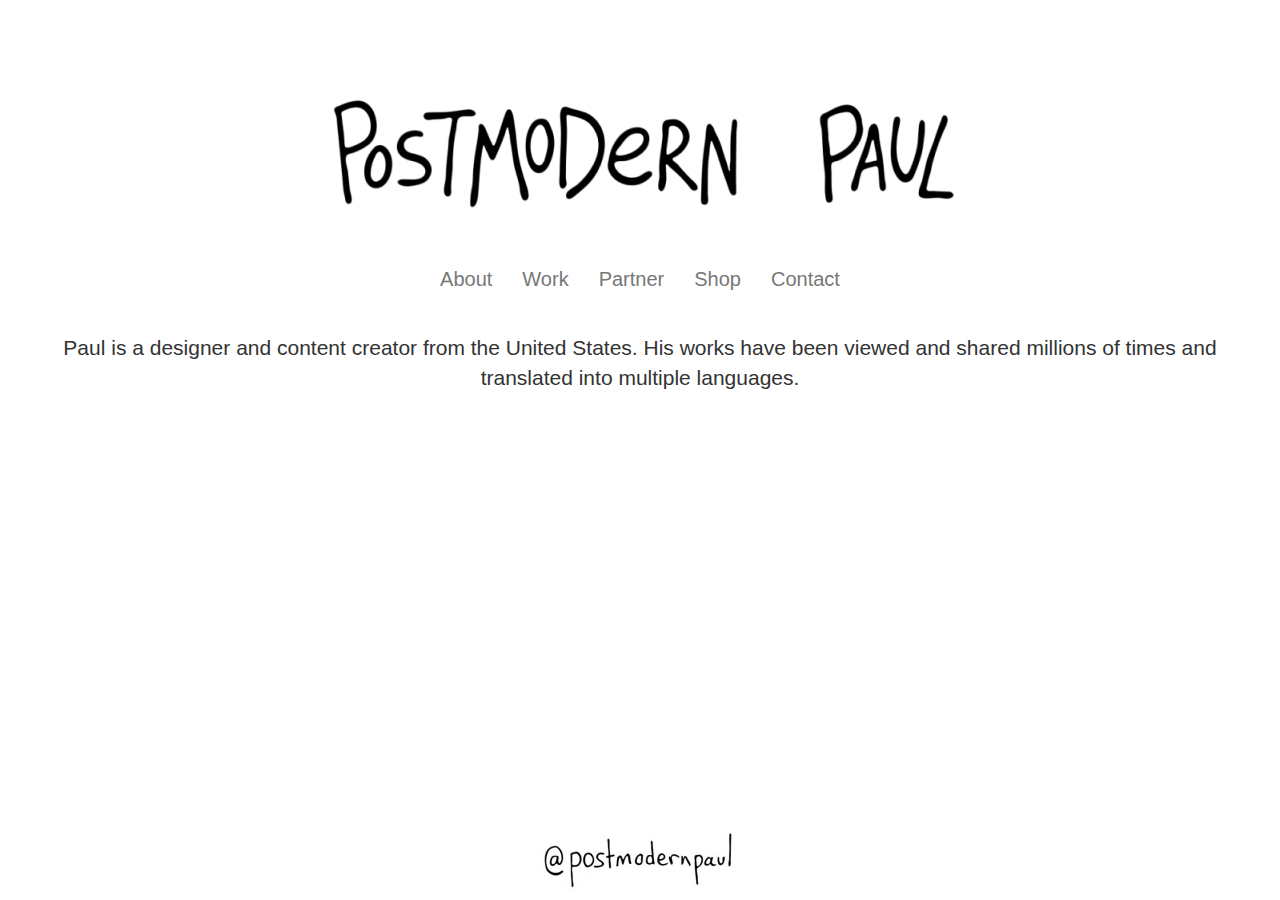
==== about.html @ 4d9a49be "Initialized git repository. Currently as far along as it can be until more information is given on f" ====
<!DOCTYPE html>
<html lang="en">
  <head>
    <title>About</title>
    <meta charset="utf-8">
    <meta name="viewport" content="width=device-width, initial-scale=1">
    <link rel="stylesheet" href="https://maxcdn.bootstrapcdn.com/bootstrap/3.3.7/css/bootstrap.min.css">
  <script src="https://ajax.googleapis.com/ajax/libs/jquery/3.3.1/jquery.min.js"></script>
  <script src="https://maxcdn.bootstrapcdn.com/bootstrap/3.3.7/js/bootstrap.min.js"></script>

  <link rel="stylesheet" href="custom.css">
  </head>

<body>
<div><a href="index.html"><img  id="head" src="images\logoresized.png" alt="logo"/></div></a>

  <nav class="navbar navbar-default">
    <div class="container-fluid">
      <div class="navbar-header">
      <!--<a class="navbar-brand navbar-center" href="#">PostmodernPaul</a>-->
        <button type="button" class="navbar-toggle" data-toggle="collapse" data-target=".navbar-collapse">
            <span class="icon-bar"></span>
            <span class="icon-bar"></span>
            <span class="icon-bar"></span>
        </button>
      </div>
      <div class="navbar-collapse collapse">
      <ul class="nav navbar-nav">
        <li><a href="about.html">About</a></li>
        <li><a href="#">Work</a></li>
        <li><a href="#">Partner</a></li>
        <li><a href="https://www.etsy.com/shop/PostmodernPaul?ref=l2-shopheader-name">Shop</a></li>
        <li><a href="#">Contact</a></li>
      </ul>
    </div>
  </nav>

<div class="container-fluid">
  <p id="aboutText"> Paul is a designer and content creator from the United States.
    His works have been viewed and shared millions of times and translated into multiple languages.</p>
  <img  id="logo2" src="images\logo2resized.jpg" alt="logo2"/>
</div>
</body>
</html>
---- custom.css ----
#head {
    max-width: 100%;
    max-height: 100%;
    display: block;
    margin-left: auto;
    margin-right: auto;
    margin-top: 50px;
}
#goals {
    max-width: 100%;
    max-height: 100%;
    display: block;
    margin-left: auto;
    margin-right: auto;
    margin-top: 50px;
}

#logo2 {
    max-width: 100%;
    max-height: 100%;
    display: block;
    margin-left: auto;
    margin-right: auto;
    margin-top: 50px;

    position: absolute;
    bottom:0;
    left:50%;
    transform:translateX(-50%);
}

#aboutText{
  text-align: center;
  font-size: 150%;
}

.navbar-default {
    background-color: #ffffff;
    border-color: #ffffff;
    font-size: 20px;
}

.navbar-collapse {
    text-align: center;
}

.navbar-nav {
    display: inline-block;
    float: none;
}
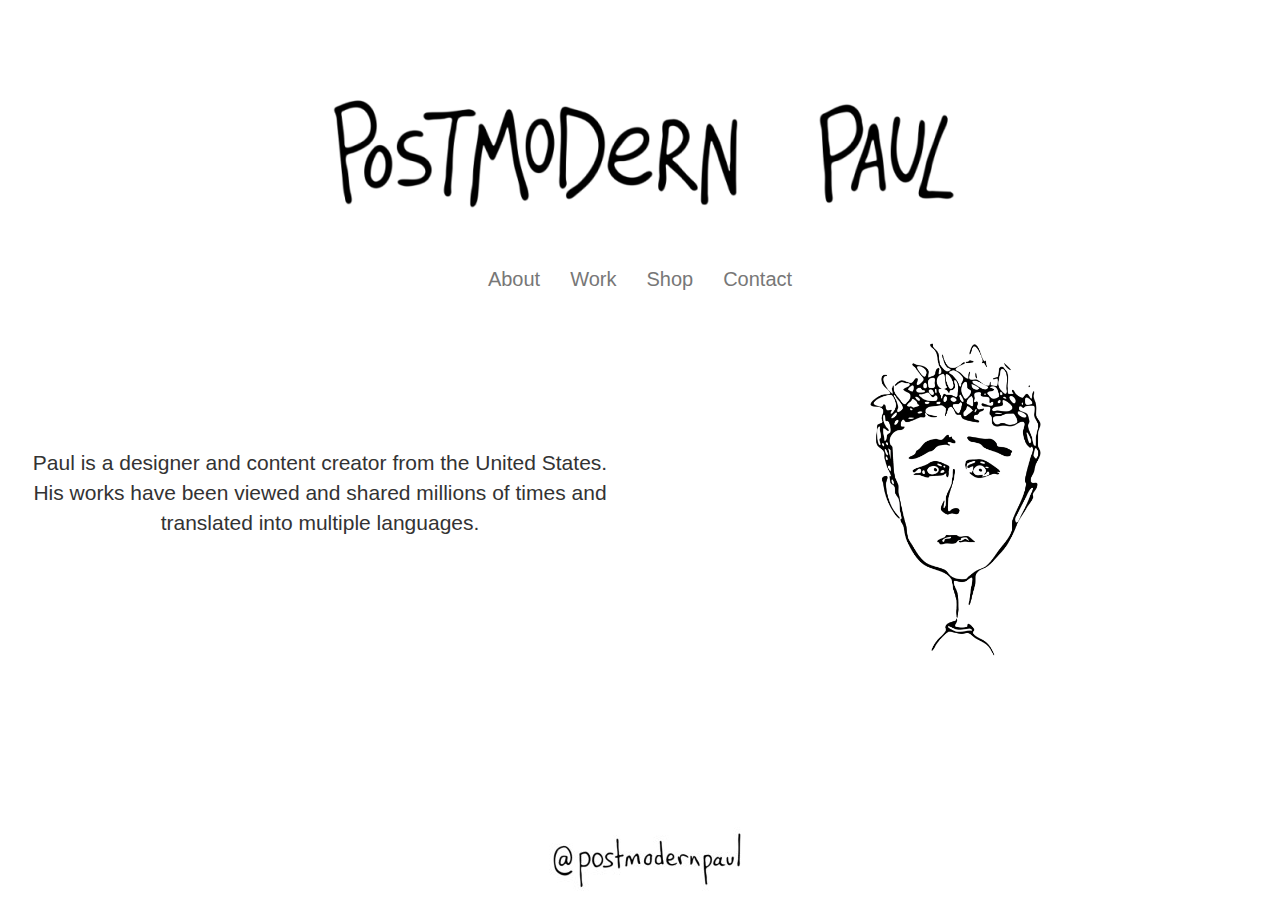
==== commit ab38bdc1: "Added work section" ====
--- a/about.html
+++ b/about.html
@@ -12,8 +12,8 @@
   </head>
 
 <body>
+<div class="container-fluid" id="full">
 <div><a href="index.html"><img  id="head" src="images\logoresized.png" alt="logo"/></div></a>
-
   <nav class="navbar navbar-default">
     <div class="container-fluid">
       <div class="navbar-header">
@@ -27,18 +27,26 @@
       <div class="navbar-collapse collapse">
       <ul class="nav navbar-nav">
         <li><a href="about.html">About</a></li>
-        <li><a href="#">Work</a></li>
-        <li><a href="#">Partner</a></li>
+        <li><a href="work.html">Work</a></li>
         <li><a href="https://www.etsy.com/shop/PostmodernPaul?ref=l2-shopheader-name">Shop</a></li>
-        <li><a href="#">Contact</a></li>
+        <li><a href="contact.html">Contact</a></li>
       </ul>
     </div>
+  </div>
   </nav>
 
-<div class="container-fluid">
-  <p id="aboutText"> Paul is a designer and content creator from the United States.
-    His works have been viewed and shared millions of times and translated into multiple languages.</p>
-  <img  id="logo2" src="images\logo2resized.jpg" alt="logo2"/>
+  <div class="row midsection">
+    <div class="col-sm-6">
+      <p id="aboutText"> Paul is a designer and content creator from the United States.
+        His works have been viewed and shared millions of times and translated into multiple languages.</p>
+    </div>
+    <div class="col-sm-6">
+      <img id="icon" src="images\icon on white cropped.png" alt="icon"/>
+    </div>
+  </div>
+<div id="end">
+<a href="https://www.instagram.com/postmodernpaul/"><img  id="logo2" src="images\logo2resized.jpg" alt="logo2"></a>
+</div>
 </div>
 </body>
 </html>
--- a/custom.css
+++ b/custom.css
@@ -1,4 +1,11 @@
-#head {
+html,
+body {
+  margin:0;
+  padding:0;
+  height:100%;
+}
+
+#head {/*PostmodernPaul logo*/
     max-width: 100%;
     max-height: 100%;
     display: block;
@@ -6,7 +13,7 @@
     margin-right: auto;
     margin-top: 50px;
 }
-#goals {
+#goals {/*From home page*/
     max-width: 100%;
     max-height: 100%;
     display: block;
@@ -14,24 +21,45 @@
     margin-right: auto;
     margin-top: 50px;
 }
+#logo2 {/*Link image at bottom of pages*/
+  display: block;
+  margin-left: auto;
+  margin-right: auto
+}
+#end{/*Div containing link image at bottom of page*/
+   position:absolute;
+   bottom:0;
+   width:99%;
+}
+.midsection{
+  margin-bottom: 81px;
+}
 
-#logo2 {
-    max-width: 100%;
-    max-height: 100%;
-    display: block;
-    margin-left: auto;
-    margin-right: auto;
-    margin-top: 50px;
-
-    position: absolute;
-    bottom:0;
-    left:50%;
-    transform:translateX(-50%);
+#full{/*div for  full page*/
+  min-height:100%;
+  position:relative;
 }
 
 #aboutText{
   text-align: center;
   font-size: 150%;
+}
+
+#icon {/*face image*/
+    max-width: 35%;
+    max-height: 35%;
+    display: block;
+    margin-left: auto;
+    margin-right: auto;
+}
+#contactText{
+  text-align: center;
+  font-size: 150%;
+}
+.row {/*Split part of about page*/
+  display: flex;
+  align-items: center;
+  flex-wrap: wrap;
 }
 
 .navbar-default {
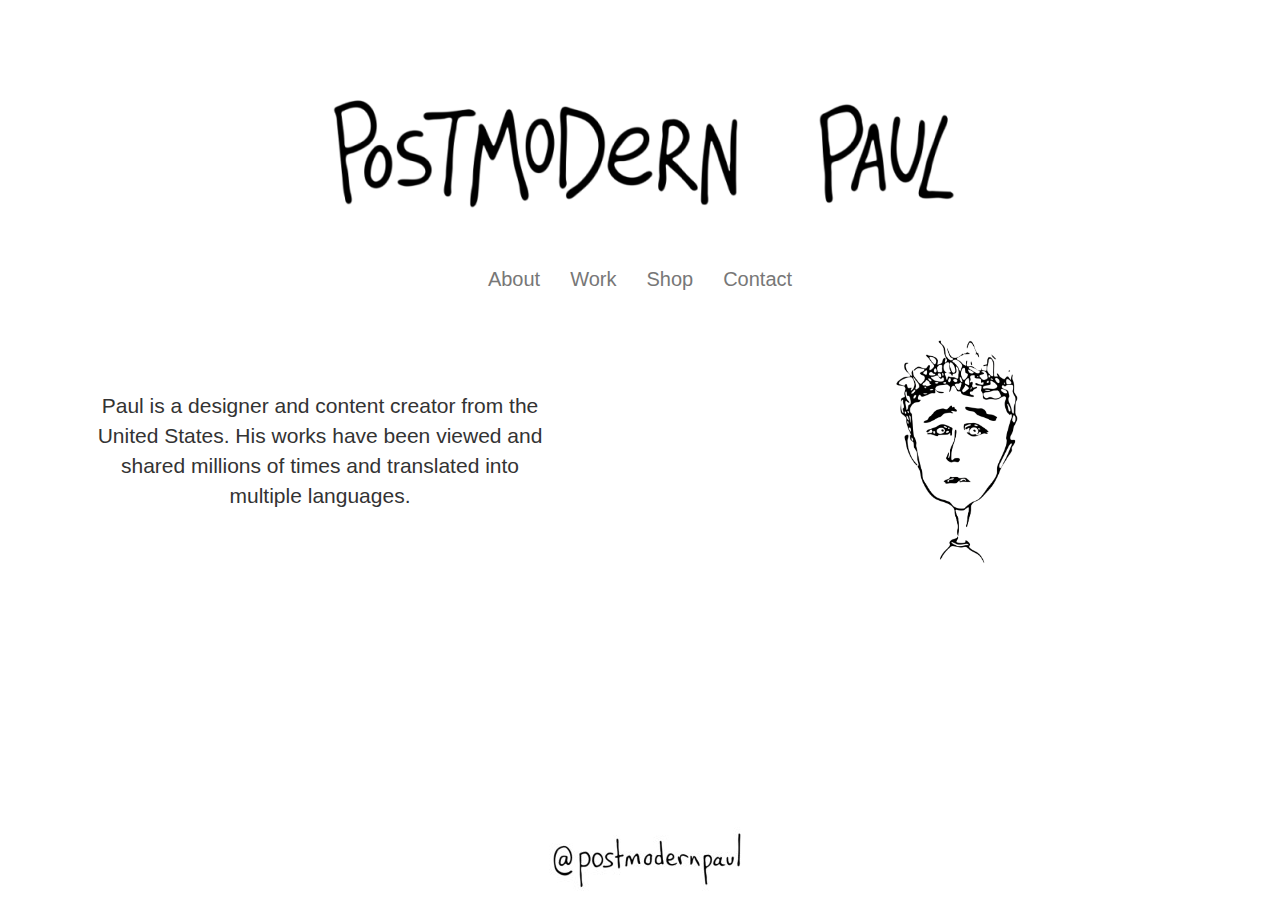
==== commit fe17dc0b: "Requested to move back to side-by-side, this time with a narrower text box." ====
--- a/about.html
+++ b/about.html
@@ -38,15 +38,16 @@
   <div class="row midsection">
     <div class="col-sm-6">
       <p id="aboutText"> Paul is a designer and content creator from the United States.
-        His works have been viewed and shared millions of times and translated into multiple languages.</p>
+         His works have been viewed and shared millions of times and translated into multiple languages.</p>
     </div>
     <div class="col-sm-6">
       <img id="icon" src="images\icon on white cropped.png" alt="icon"/>
     </div>
   </div>
-<div id="end">
-<a href="https://www.instagram.com/postmodernpaul/"><img  id="logo2" src="images\logo2resized.jpg" alt="logo2"></a>
-</div>
+
+  <div id="end">
+    <a href="https://www.instagram.com/postmodernpaul/"><img  id="logo2" src="images\logo2resized.jpg" alt="logo2"></a>
+  </div>
 </div>
 </body>
 </html>
--- a/custom.css
+++ b/custom.css
@@ -13,7 +13,7 @@
     margin-right: auto;
     margin-top: 50px;
 }
-#goals {/*From home page*/
+#goals {/*For image on home page initially, then used in work page*/
     max-width: 100%;
     max-height: 100%;
     display: block;
@@ -43,11 +43,12 @@
 #aboutText{
   text-align: center;
   font-size: 150%;
+  margin: auto;
+  max-width: 75%;/*This changes how narrow the text is*/
 }
-
 #icon {/*face image*/
-    max-width: 35%;
-    max-height: 35%;
+    max-width: 25%;
+    max-height: 25%;
     display: block;
     margin-left: auto;
     margin-right: auto;
@@ -60,6 +61,7 @@
   display: flex;
   align-items: center;
   flex-wrap: wrap;
+  justify-content: center;
 }
 
 .navbar-default {
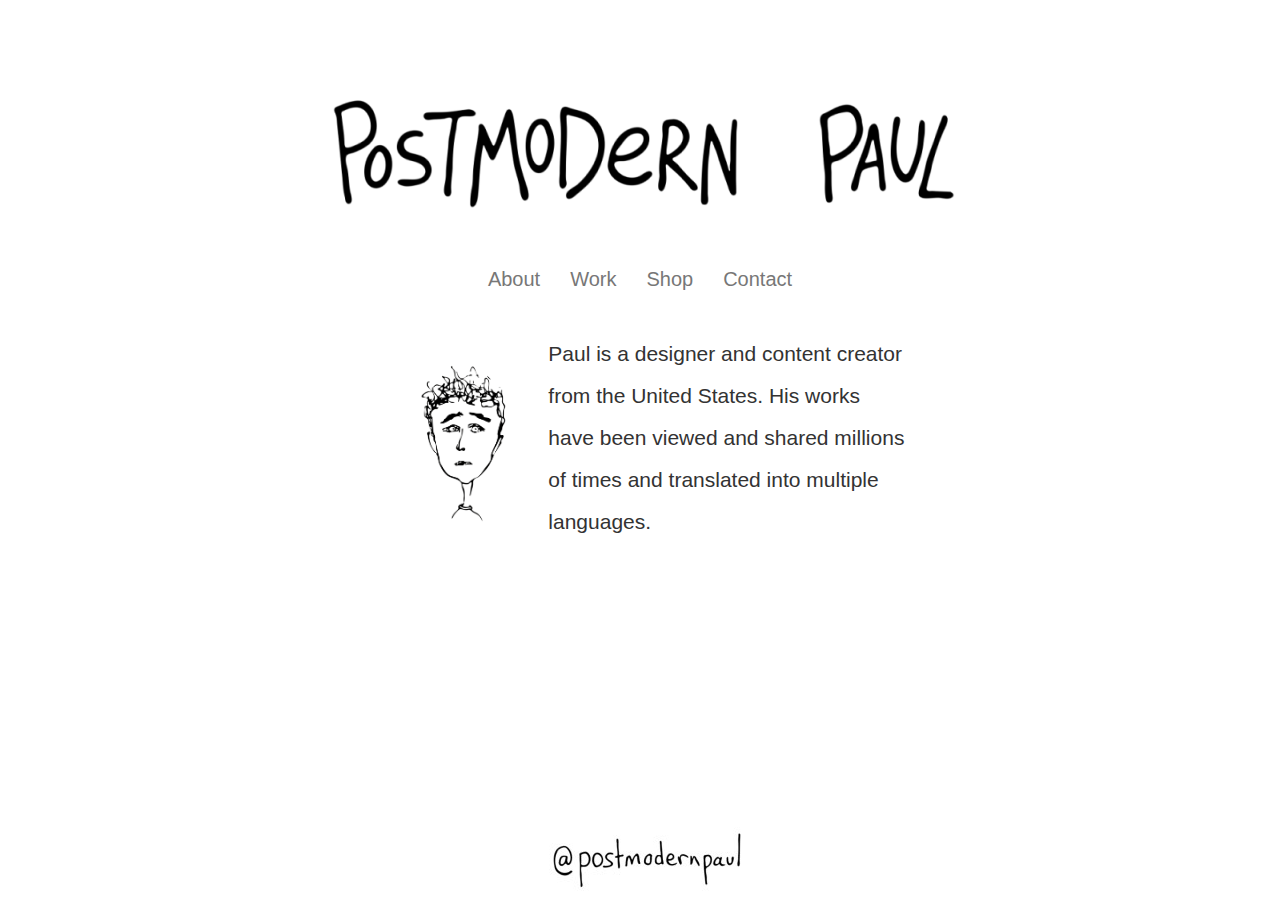
==== commit e3c992f7: "Possibly what client wants, will show and get feedback" ====
--- a/about.html
+++ b/about.html
@@ -35,13 +35,13 @@
   </div>
   </nav>
 
-  <div class="row midsection">
-    <div class="col-sm-6">
+  <div class="row midsection" style="background-color:white;">
+    <div class="col-sm-5" style="background-color:white;">
+      <img id="icon" src="images\icon on white cropped.png" alt="icon"/>
+    </div>
+    <div class="col-sm-7" style="background-color:white;">
       <p id="aboutText"> Paul is a designer and content creator from the United States.
          His works have been viewed and shared millions of times and translated into multiple languages.</p>
-    </div>
-    <div class="col-sm-6">
-      <img id="icon" src="images\icon on white cropped.png" alt="icon"/>
     </div>
   </div>
 
--- a/custom.css
+++ b/custom.css
@@ -39,20 +39,38 @@
   min-height:100%;
   position:relative;
 }
+@media (min-width: 768px){/*768 is the default value navbar changes at*/
+  /*@media allows separating the css between the views*/
+  #aboutText{
+    text-align: left;
+    font-size: 150%;
+    max-width: 50%;/*This changes how narrow the text is*/
+    line-height: 200%;
+  }
+  #icon {/*face image*/
+      max-width: 21%;
+      max-height: 21%;
+      display: block;
+      float: right;
+    }
+  }
+@media (max-width: 768px){
+  #aboutText{
+    text-align: center;
+    font-size: 150%;
+    max-width: 60%;/*This changes how narrow the text is*/
+    line-height: 100%;
+    margin: auto;
+  }
+  #icon {/*face image*/
+      max-width: 35%;
+      max-height: 35%;
+      display: block;
+      float: center;
+      margin: auto;
+    }
+  }
 
-#aboutText{
-  text-align: center;
-  font-size: 150%;
-  margin: auto;
-  max-width: 75%;/*This changes how narrow the text is*/
-}
-#icon {/*face image*/
-    max-width: 25%;
-    max-height: 25%;
-    display: block;
-    margin-left: auto;
-    margin-right: auto;
-}
 #contactText{
   text-align: center;
   font-size: 150%;
